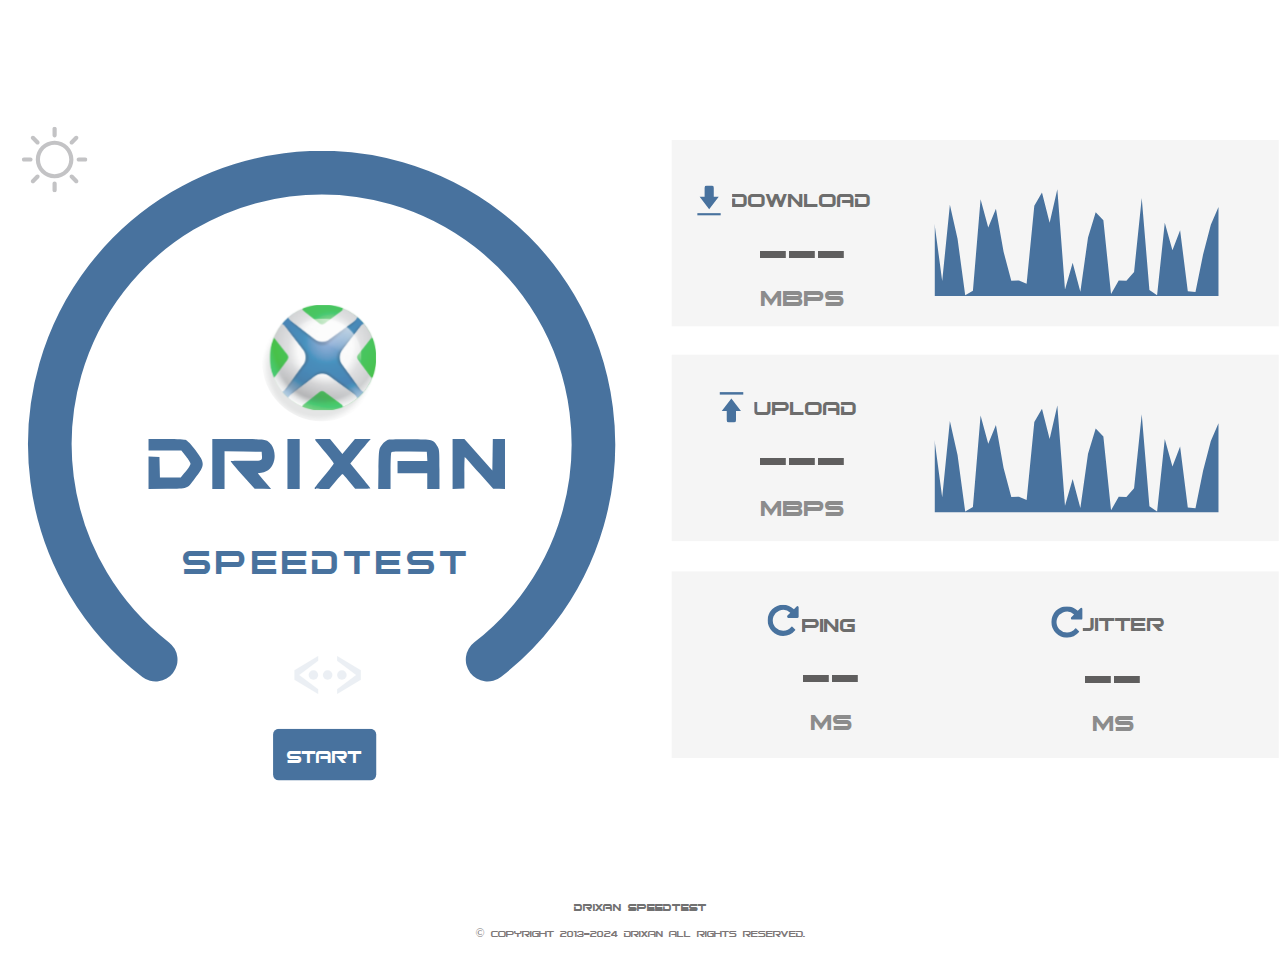
==== index.html @ fe46465d "first commit" ====
<!DOCTYPE html>
<html lang="en">
<head>
  <title>DRIXAN SpeedTest</title>
  <meta name="description"
    content="DRIXAN SpeedTest"/>
  <link href="assets/css/app.css" rel="stylesheet" type="text/css" />
  <script> window.matchMedia&&window.matchMedia("(prefers-color-scheme: dark)").matches&&(document.head.innerHTML+='<link id="darkmode" rel="stylesheet" href="assets/css/darkmode.css" type="text/css"/>');function getCookieValue(b,a){return(a=document.cookie.match("(^|;)\\s*"+b+"\\s*=\\s*([^;]+)"))?a.pop():""}if("light"===getCookieValue("mode")){var darkStyle=document.getElementById("darkmode");darkStyle&&darkStyle.parentNode.removeChild(darkStyle)}; </script>
  <meta charset="UTF-8">
  <meta name="viewport" content="width=device-width,initial-scale=1">
  <meta http-equiv="X-UA-Compatible" content="IE=edge">
  <meta property="og:image" content="assets/images/img.png" />
  <link rel='canonical' href='https://openspeedtest.com'/>
  <link rel="apple-touch-icon" sizes="180x180" href="assets/images/icons/apple-touch-icon.png">
  <link rel="icon" type="image/png" sizes="32x32" href="assets/images/icons/favicon-32x32.png">
  <link rel="icon" type="image/png" sizes="16x16" href="assets/images/icons/favicon-16x16.png">
  <link rel="manifest" href="assets/images/icons/site.webmanifest">
  <link rel="mask-icon" href="assets/images/icons/safari-pinned-tab.svg" color="#5bbad5">
  <link rel="shortcut icon" href="assets/images/icons/favicon.ico">
  <meta name="msapplication-TileColor" content="#ffc40d">
  <meta name="msapplication-config" content="assets/images/icons/browserconfig.xml">
  <meta name="theme-color" content="#ffffff">
</head>
<body>
  <script type="text/javascript">
/*
     Official Website : https://OpenSpeedTest.COM | Email: support@openspeedtest.com
     Developed by : Vishnu | https://Vishnu.Pro | Email : me@vishnu.pro 
            
     HTML5 Network Performance Estimation Tool -> [JS,XHR,SVG,HTML,CSS]
     Started in 2011 and Moved to OpenSpeedTest.COM, Dedicated Project/Domain Name in 2013.
     SpeedTest Script -> 2013 -> Beta | 2015 -> V1 | 2019 ->V2 | 2020 V2.1 | 2021 V2.12 | 2022 V2.5 & 2.5.3
     Self-Hosted OpenSpeedTest-Server (iFrame/Nginx) -> 2014. (Managed SelfHosted SpeedTesT Widget)
     OpenSpeedTest-Server (On-premises) (Fully SelfHosted Apps)
     [OpenSpeedTest-Server Docker Image] -> V1 2019 | V2 2020 | V2.1 2021 | V2.2 & 2.2.2 2022
     [Node.js/Electron JS  OpenSpeedTest-Server Desktop Apps] -> 2020 V1 | 2021 V2 & V2.1 | 2.1.1 to 2.1.8 2022
     [Ionic Android and iOS OpenSpeedTest-Server Mobile Apps] V1.2 to 1.5 2022 

     Download Now -> https://go.openspeedtest.com/Server

     Like this Project? Please Donate NOW & Keep us Alive -> https://go.openspeedtest.com/Donate

     Speed Test by DRIXAN️ is Free and Open-Source Software (FOSS) with MIT License.
     Read full license terms @ http://go.openspeedtest.com/License

     If you have any Questions, ideas or Comments Please Send it via -> https://go.openspeedtest.com/SendMessage
*/

     // Add or Remove Server --> Automatically choose the one with the least latency
    var openSpeedTestServerList = [
        {"ServerName":"Home", "Download":"downloading", "Upload":"upload", "ServerIcon":"DefaultIcon"}
      ];
          
    // Send pings 'pingSamples' times to each Server URL.
        var pingSamples = 10;

    // 50% samples(Least)/length 1=100% 0.1 = 10%
        var jitterFinalSample = 0.5; 

    // Set a pingSample dynamically by passing "Ping" or "p" as a URL Parameter.
        var setPingSamples = true;

    // If Server has not responded within 5 Seconds for any requests we send ('pingSamples' times)
    // We will show Network Error. You can change the limit here.
    // In milliseconds, if you need to set 6 seconds. Change the value to 6000.
        var pingTimeOut = 5000; 

    // Set a PingTimeout dynamically by passing "Out" or "O" as a URL Parameter    
        var setPingTimeout = true;

    // GET or HEAD  // Other Methods may work. but why?
        var pingMethod = "GET";

    //Choose Download or Upload from the Server list. If you Prefer Download, change pingMethod to HEAD.
        var pingFile = "Upload";

    // The amount of garbage data sent to the server in Mb, 30 = 30Mb
        var ulDataSize = 30;

    // Don't touch it
        var ulDelay = 300;
        var dlDelay = 300;

    // Overhead Compensation factor, This is a browser-dependent test, Many Unknowns. Currently, 4%. That is within the margin of error.
        var upAdjust = 1.04;
        var dlAdjust = 1.04;

   // You can pass "Clean" or "C" as a URL Parameter and reset the Overhead Compensation factor to Zero or set any value between 0 and 4. 1 = 1% to 4 = 4% 
   // "clean" will not accept values above 4, so Compensation is limited to a maximum of 4%.
        var enableClean = true;

    // Minimum 12 Seconds is Expected. 
        var dlDuration = 12;
        var ulDuration = 12;

    // 6 is the common limit found on most browsers.
    // Choose  Number for parallel HTTP connections to Server | Default is 6 
        var dlThreads = 6;
        var ulThreads = 6;

    // Allow user to Change default limit of 6 parallel HTTP connections to Server  | Accept values above 1 and max 32
    // pass "XHR" or "X" as a URL Parameter
        var setHTTPReq = true;

    // Save Data to a Database
        var saveData = false;
        var saveDataURL = "//yourDatabase.Server.com:4500/save?data=";

    // Allow user to change the default 12 seconds test duration
    // Pass "Stress" or "S" as a URL Parameter.
        var stressTest = true;

    // Allow user to select and run one test at a time, download, upload, or ping
    // Pass "Test" or "T" as a URL Parameter.
        var selectTest = true;

    // Allow user to select a different server to run a test  
    // Pass "Host" or "H" ad a  URL Parameter.
    // Accept only valid HTTP URLs like "http://192.168.1.10:3000" or "https://yourHost.com"
        var selectServer = true;

    // Start a test Automatically without pressing the start button
    // You can Delay the test for 'n' seconds by passing any number as a value for Run Keyword. e.g.: "Run=10" or "R=10" to delay the test by 10 Seconds.
    // Pass "Run" or "R" as a URL Parameter to start a test instantly.
        var enableRun = true;

    // "Run" will not work if you are already using 'selectTest' "Test" or "T" Keyword.

 
function ostOnload() {
      console.log("OpenSpeedTest.com V2.5.4 Loaded!")
      console.log("Now Press the Start Button or HIT Enter.")
      console.log("The secret to living happy is giving happiness. Have a wonderful day.")
      
    }
  
  var openChannel = "dev";

  </script>

<!--
Speed Test by DRIXAN️ is Free and Open-Source Software with MIT License.

You can play with the CSS, HTML & SVG files to change the colors or add your support desk info to this page.
Also, you can add your company logo anywhere on this page. It's FOSS. You can do whatever you see fit.

If you like to make any other modification to this application or need a custom deployment for your organization, 
please get in touch with support@openspeedtest.com.
-->

  <div id="loading_app" class="spinner">
    <div class="bounce1"></div>
    <div class="bounce2"></div>
    <div class="bounce3"></div>
  </div>
  <object style="visibility:hidden" id="OpenSpeedTest-UI" data="assets/images/app.svg" type="image/svg+xml"></object>
 
  <div class="Credits">
    <a target="_blank">DRIXAN SpeedTest</a>
    <p style="font-size: 12px;">&copy; Copyright 2013-2024 DRIXAN All Rights Reserved.</p>
</div>
  
  <script src="assets/js/app-2.5.4.min.js"></script>
  <script src="assets/js/darkmode.js"></script>

</body>
</html>
---- assets/css/app.css ----
:root {
  --main-color: #003b78;
  --main-color-sec: #003b78;
}

/* roboto-regular - latin */
@font-face {
  font-family: "Roboto";
  font-style: normal;
  font-weight: 400;
  font-display: swap;
  src: url("..fonts/roboto-v30-latin-regular.eot"); /* IE9 Compat Modes */
  src: local(""),
    url("../fonts/roboto-v30-latin-regular.eot?#iefix")
      format("embedded-opentype"),
    /* IE6-IE8 */ url("../fonts/roboto-v30-latin-regular.woff2")
      format("woff2"),
    /* Super Modern Browsers */
      url("../fonts/roboto-v30-latin-regular.woff") format("woff"),
    /* Modern Browsers */ url("../fonts/roboto-v30-latin-regular.ttf")
      format("truetype"),
    /* Safari, Android, iOS */
      url("../fonts/roboto-v30-latin-regular.svg#Roboto") format("svg"); /* Legacy iOS */
}
/* roboto-500 - latin */
@font-face {
  font-family: "Roboto";
  font-style: normal;
  font-weight: 500;
  font-display: swap;
  src: url("assets/fonts/roboto-v30-latin-500.eot"); /* IE9 Compat Modes */
  src: local(""),
    url("assets/fonts/roboto-v30-latin-500.eot?#iefix")
      format("embedded-opentype"),
    /* IE6-IE8 */ url("../fonts/roboto-v30-latin-500.woff2")
      format("woff2"),
    /* Super Modern Browsers */ url("../fonts/roboto-v30-latin-500.woff")
      format("woff"),
    /* Modern Browsers */ url("../fonts/roboto-v30-latin-500.ttf")
      format("truetype"),
    /* Safari, Android, iOS */
      url("../fonts/roboto-v30-latin-500.svg#Roboto") format("svg"); /* Legacy iOS */
}

@font-face {
  font-family: "Bitsumishi";
  font-style: normal;
  font-weight: 500;
  font-display: swap;
  src: url("assets/fonts/Bitsumishi.eot"); /* IE9 Compat Modes */
  src: local(""),
    url("assets/fonts/Bitsumishi.eot?#iefix")
      format("embedded-opentype"),
    /* IE6-IE8 */ url("../fonts/Bitsumishi.woff2")
      format("woff2"),
    /* Super Modern Browsers */ url("../fonts/Bitsumishi.woff")
      format("woff"),
    /* Modern Browsers */ url("../fonts/Bitsumishi.ttf")
      format("truetype"),
    /* Safari, Android, iOS */
      url("../fonts/Bitsumishi.svg#Bitsumishi") format("svg"); /* Legacy iOS */
}

body {
  margin: 0px;
  padding: 0px;
  display: block;
}

::-webkit-scrollbar {
  display: none;
}
html {
  -ms-overflow-style: none; 
  scrollbar-width: none;
}
 
.Credits {
color: rgb(125 119 119);
text-align: center;
font-size:14px;
font-family: Bitsumishi;
font-weight: 500;
} 
.Credits a {
  text-decoration: none;
  color: rgb(113, 113, 113);
}
.Credits a:hover {
color: var(--main-color);
}

.ConnectError {
  display: none;

}

.openSpeedtestApp {
 
  height: 100vh;
  width: 100vw;
  display: none;
  overflow: hidden;
}
.main-Gaugebg {
  fill: none;
  stroke: rgb(231, 231, 232);
  stroke-linecap: round;
  stroke-linejoin: round;
  stroke-width: 22px;
  stroke-dasharray: 681;
}
.main-GaugeBlue {
  fill: none;
  stroke: var(--main-color);
  stroke-linecap: round;
  stroke-linejoin: round;
  stroke-width: 22px;
  stroke-dasharray: 681;
  stroke-opacity: 0;
}
.main-GaugeWhite {
  fill: none;
  stroke: rgb(255, 255, 255);
  stroke-linecap: round;
  stroke-linejoin: round;
  stroke-width: 15px;
  stroke-dasharray: 0, 681;
  stroke-dashoffset: 1;
  stroke-opacity: 0;
}
.oDo-Meter {
  font-size: 16.633283615112305px;
  fill: gray;
  font-family: Bitsumishi;
  font-weight: 500;
}
.oDoLive-Speed {
  font-size: 28px;
  fill: #201e1e;
  font-family: Bitsumishi;
  font-weight: 500;
  text-anchor: middle;
}

.oDoLive-Status {
  font-size: 10px;
  fill: #d2d1d2;
  font-family: Bitsumishi;
  font-weight: 500;
  text-anchor: middle;
}
.uiBg {
  fill: #d2d1d2;
}
.progressbg {
  stroke: rgb(231, 231, 232);
  stroke-width: 8px;
  stroke-linecap: round;
  stroke-linejoin: round;
  stroke-dasharray: 400;
  stroke-dashoffset: 0;
}
.Cards {
  fill: #f2f2f2;
}
.Symbol {
  fill: var(--main-color);
}
.rtext {
  font-size: 12px;
  fill: #333;
  font-family: Bitsumishi;
  font-weight: 500;
}
.rtextnum {
  font-size: 23px;
  fill: #201e1e;
  font-family: Bitsumishi;
  font-weight: 500;
  text-anchor: middle;
}
.rtextmbms {
  font-size: 12px;
  fill: #5f5f5f;
  font-family: Bitsumishi;
  font-weight: 500;
  text-anchor: middle;
}
.rtextmbmsMob {
  font-size: 9px;
  fill: #5f5f5f;
  font-family: Bitsumishi;
  font-weight: 500;
  text-anchor: middle;
}
.jitter-Mob {
  font-size: 9px;
  fill: #201e1e;
  font-family: Bitsumishi;
  font-weight: 700;
  text-anchor: middle;
}
.startButton {
  fill: var(--main-color);
  -webkit-tap-highlight-color: rgba(0, 0, 0, 0);
  -webkit-tap-highlight-color: transparent;
  cursor: pointer;
  pointer-events: visible;
}
.buttonTxt {
  font-size: 40px;
  fill: #ffffff;
  font-family: Bitsumishi;
  font-weight: 500;
  text-anchor: middle;
}

.intro-Progress {
  stroke: var(--main-color);
  stroke-width: 8px;
  stroke-linecap: round;
  stroke-linejoin: round;
  stroke-dasharray: 400;
  stroke-dashoffset: 0;
}
.progressElmstart {
  stroke: var(--main-color);
  stroke-width: 8px;
  stroke-linecap: round;
  stroke-linejoin: round;
  stroke-dasharray: 400;
  stroke-dashoffset: 0;
  display: block;
}
.Startsettings {
  fill: var(--main-color);
  -webkit-tap-highlight-color: rgba(0, 0, 0, 0);
  -webkit-tap-highlight-color: transparent;
  cursor: pointer;
  pointer-events: visible;
  opacity: 0.1;
  transition: opacity 1s ease-in-out;
}
.Startsettings:hover {
  opacity: 1;
}

.progressbg {
  stroke: rgb(231, 231, 232);
  stroke-width: 8px;
  stroke-linecap: round;
  stroke-linejoin: round;
  stroke-dasharray: 400;
  stroke-dashoffset: 0;
}
.deskStart {
  fill: none;
  stroke: rgb(231, 231, 232);
  stroke-linecap: round;
  stroke-linejoin: round;
  stroke-width: 22px;
  stroke-dasharray: 681;
  stroke: var(--main-color);
}
#UI-Desk {
  display: none;
}
#UI-Mob {
  display: none;
}
.oDoTop-Speed {
  font-size: 16.96px;
  fill: gray;
  font-family: Bitsumishi;
  font-weight: 500;
  text-anchor: end;
}
#upSymbolDesk {
  fill: var(--main-color);
  display: none;
}
#downSymbolDesk {
  fill: var(--main-color);
  display: none;
}
#upSymbolMob {
  fill: var(--main-color);
  display: none;
}
#downSymbolMob {
  fill: var(--main-color);
  display: none;
}
#graphc1 {
  fill: var(--main-color);
}
#graphc2 {
  fill: var(--main-color);
}

#ipMob {
  font-size: 15px;
  fill: #201e1e;
  font-family: Bitsumishi;
  font-weight: 500;
  text-anchor: middle;
  display: none;
}
#ipDesk {
  font-size: 15px;
  fill: #201e1e;
  font-family: Bitsumishi;
  font-weight: 500;
  text-anchor: middle;
  display: none;
}

.spinner {
  position: absolute;
  z-index: 999;
  top: 50vh;
  left: 50vw;
  text-align: center;
}

.spinner > div {
  width: 20px;
  height: 20px;
  background-color: var(--main-color);

  border-radius: 100%;
  display: inline-block;
  -webkit-animation: sk-bouncedelay 1.4s infinite ease-in-out both;
  animation: sk-bouncedelay 1.4s infinite ease-in-out both;
}

.spinner .bounce1 {
  -webkit-animation-delay: -0.32s;
  animation-delay: -0.32s;
}

.spinner .bounce2 {
  -webkit-animation-delay: -0.16s;
  animation-delay: -0.16s;
}

@-webkit-keyframes sk-bouncedelay {
  0%,
  80%,
  100% {
    -webkit-transform: scale(0);
  }
  40% {
    -webkit-transform: scale(1);
  }
}

@keyframes sk-bouncedelay {
  0%,
  80%,
  100% {
    -webkit-transform: scale(0);
    transform: scale(0);
  }
  40% {
    -webkit-transform: scale(1);
    transform: scale(1);
  }
}

.darkmode {
  margin-bottom: -15px;
  fill: #75757a99;
  padding-top: 16px;
  display: none;
  cursor: pointer;
  margin-right: 30px;
}
#daymode {
  margin-right: 40px;
}
.darkmode:hover {
  fill: #000000;
}

.Mobile,
.Desktop {
  visibility: hidden;
  width: 100vw;
  height: 100vh;
}

@media only screen and (orientation: landscape) {
  .Mobile {
    visibility: hidden;
  }
  .Desktop {
    visibility: visible;
  }
}

@media only screen and (orientation: portrait) {
  .spinner {
    top: 42vh;
    left: 42vw;
  }
  .Mobile {
    visibility: visible;
  }
  .Desktop {
    visibility: hidden;
  }
}
@media only screen and (max-width: 300px) {
  .Credits{
    display: none;
  }
}
---- assets/css/darkmode.css ----
:root {
  --main-color: #1f8a02;  
  --main-color-sec: #b8b8b8;
}

body {
  background-color: #181818;
}
#ipDesk {
  fill: aliceblue;
}

.oDoLive-Speed {
  fill: #ffffff;
}
.oDoLive-Status {
  fill: aliceblue;
}
#ipMob {
  fill: aliceblue;
}
.rtextnum {
  fill: #ffffff;
}
.rtextmbms {
  fill: #ffffff;
}
.rtext {
  fill: #ffffff;
}
.Cards {
  fill: #000000;
}

.main-Gaugebg {
  stroke: #000000;
}
.uiBg {
  fill: #000000;
}
.progressbg {
  stroke: #202020;
}
.jitter-Mob {
  fill: #ffffff;
}

.ConnectError {
  fill: #ffffff;
}

.Symbol {
  fill: var(--main-color);
}

.startButton {
  fill: var(--main-color);
}

.Startsettings {
  fill: var(--main-color);
}

.deskStart {
  stroke: var(--main-color);
}

#graphc1 {
  fill: var(--main-color);
}
#graphc2 {
  fill: var(--main-color);
}
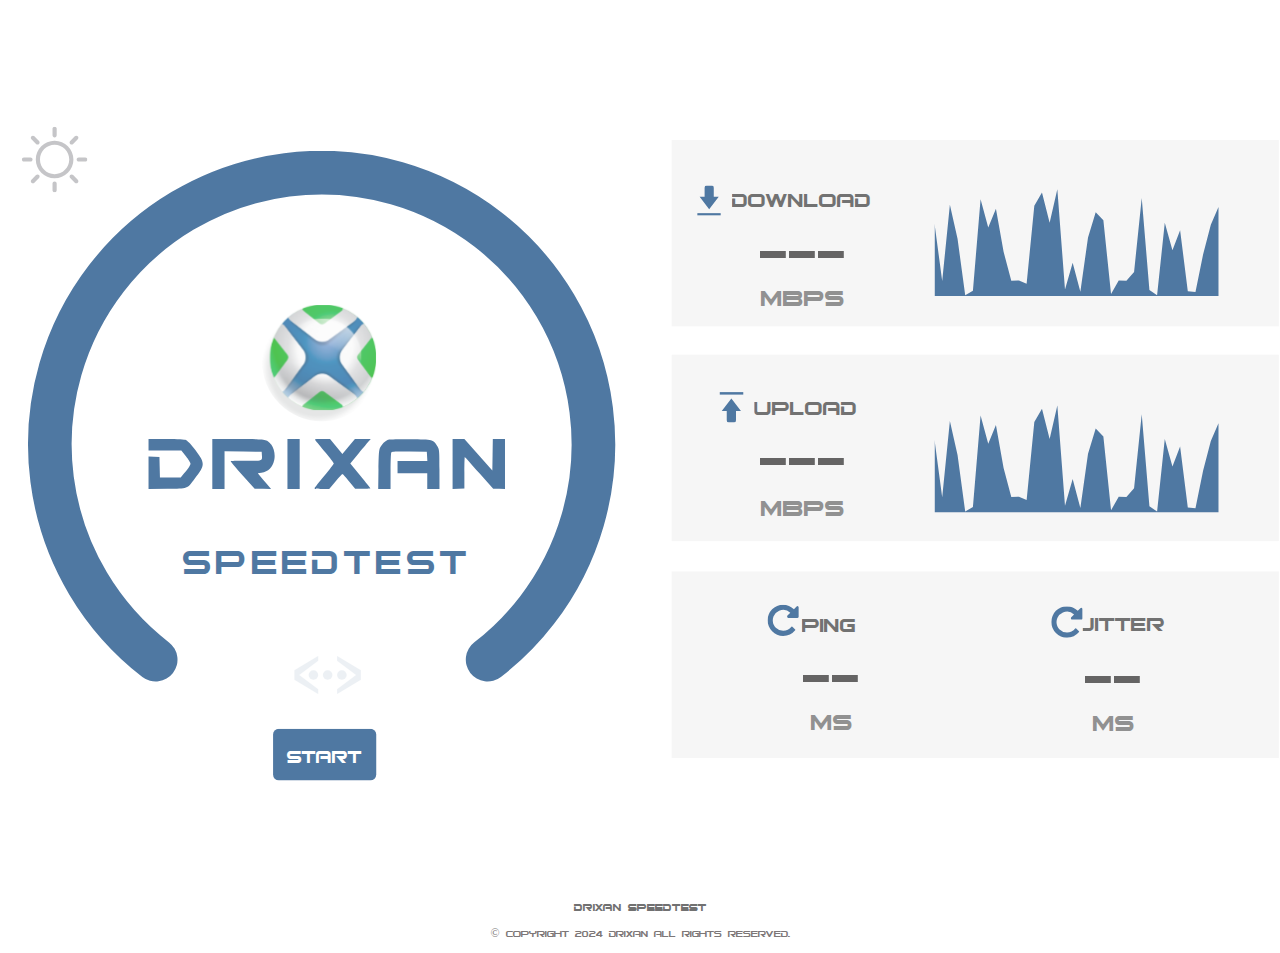
==== commit 8240cad9: "[fix] ajustes de referencia" ====
--- a/index.html
+++ b/index.html
@@ -23,30 +23,6 @@
 </head>
 <body>
   <script type="text/javascript">
-/*
-     Official Website : https://OpenSpeedTest.COM | Email: support@openspeedtest.com
-     Developed by : Vishnu | https://Vishnu.Pro | Email : me@vishnu.pro 
-            
-     HTML5 Network Performance Estimation Tool -> [JS,XHR,SVG,HTML,CSS]
-     Started in 2011 and Moved to OpenSpeedTest.COM, Dedicated Project/Domain Name in 2013.
-     SpeedTest Script -> 2013 -> Beta | 2015 -> V1 | 2019 ->V2 | 2020 V2.1 | 2021 V2.12 | 2022 V2.5 & 2.5.3
-     Self-Hosted OpenSpeedTest-Server (iFrame/Nginx) -> 2014. (Managed SelfHosted SpeedTesT Widget)
-     OpenSpeedTest-Server (On-premises) (Fully SelfHosted Apps)
-     [OpenSpeedTest-Server Docker Image] -> V1 2019 | V2 2020 | V2.1 2021 | V2.2 & 2.2.2 2022
-     [Node.js/Electron JS  OpenSpeedTest-Server Desktop Apps] -> 2020 V1 | 2021 V2 & V2.1 | 2.1.1 to 2.1.8 2022
-     [Ionic Android and iOS OpenSpeedTest-Server Mobile Apps] V1.2 to 1.5 2022 
-
-     Download Now -> https://go.openspeedtest.com/Server
-
-     Like this Project? Please Donate NOW & Keep us Alive -> https://go.openspeedtest.com/Donate
-
-     Speed Test by DRIXAN️ is Free and Open-Source Software (FOSS) with MIT License.
-     Read full license terms @ http://go.openspeedtest.com/License
-
-     If you have any Questions, ideas or Comments Please Send it via -> https://go.openspeedtest.com/SendMessage
-*/
-
-     // Add or Remove Server --> Automatically choose the one with the least latency
     var openSpeedTestServerList = [
         {"ServerName":"Home", "Download":"downloading", "Upload":"upload", "ServerIcon":"DefaultIcon"}
       ];
@@ -138,16 +114,6 @@
 
   </script>
 
-<!--
-Speed Test by DRIXAN️ is Free and Open-Source Software with MIT License.
-
-You can play with the CSS, HTML & SVG files to change the colors or add your support desk info to this page.
-Also, you can add your company logo anywhere on this page. It's FOSS. You can do whatever you see fit.
-
-If you like to make any other modification to this application or need a custom deployment for your organization, 
-please get in touch with support@openspeedtest.com.
--->
-
   <div id="loading_app" class="spinner">
     <div class="bounce1"></div>
     <div class="bounce2"></div>
@@ -157,7 +123,7 @@
  
   <div class="Credits">
     <a target="_blank">DRIXAN SpeedTest</a>
-    <p style="font-size: 12px;">&copy; Copyright 2013-2024 DRIXAN All Rights Reserved.</p>
+    <p style="font-size: 12px;">&copy; Copyright 2024 DRIXAN All Rights Reserved.</p>
 </div>
   
   <script src="assets/js/app-2.5.4.min.js"></script>
--- a/assets/css/app.css
+++ b/assets/css/app.css
@@ -198,7 +198,7 @@
   font-size: 9px;
   fill: #201e1e;
   font-family: Bitsumishi;
-  font-weight: 700;
+  font-weight: 500;
   text-anchor: middle;
 }
 .startButton {
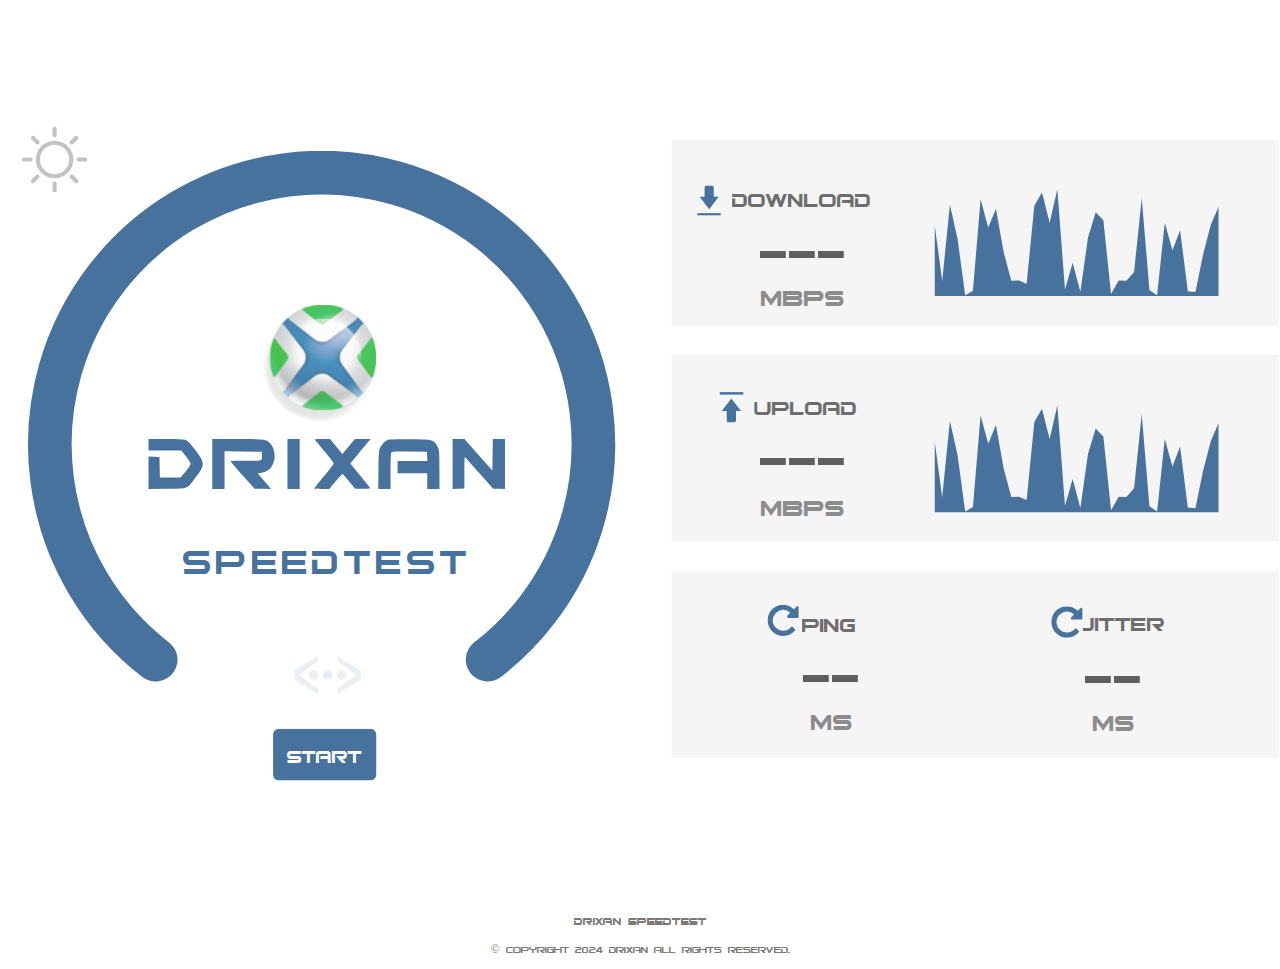
==== commit 79f01c46: "[fix] ajuste links externos" ====
--- a/index.html
+++ b/index.html
@@ -122,7 +122,7 @@
   <object style="visibility:hidden" id="OpenSpeedTest-UI" data="assets/images/app.svg" type="image/svg+xml"></object>
  
   <div class="Credits">
-    <a target="_blank">DRIXAN SpeedTest</a>
+    <p>DRIXAN SpeedTest</p>
     <p style="font-size: 12px;">&copy; Copyright 2024 DRIXAN All Rights Reserved.</p>
 </div>
   
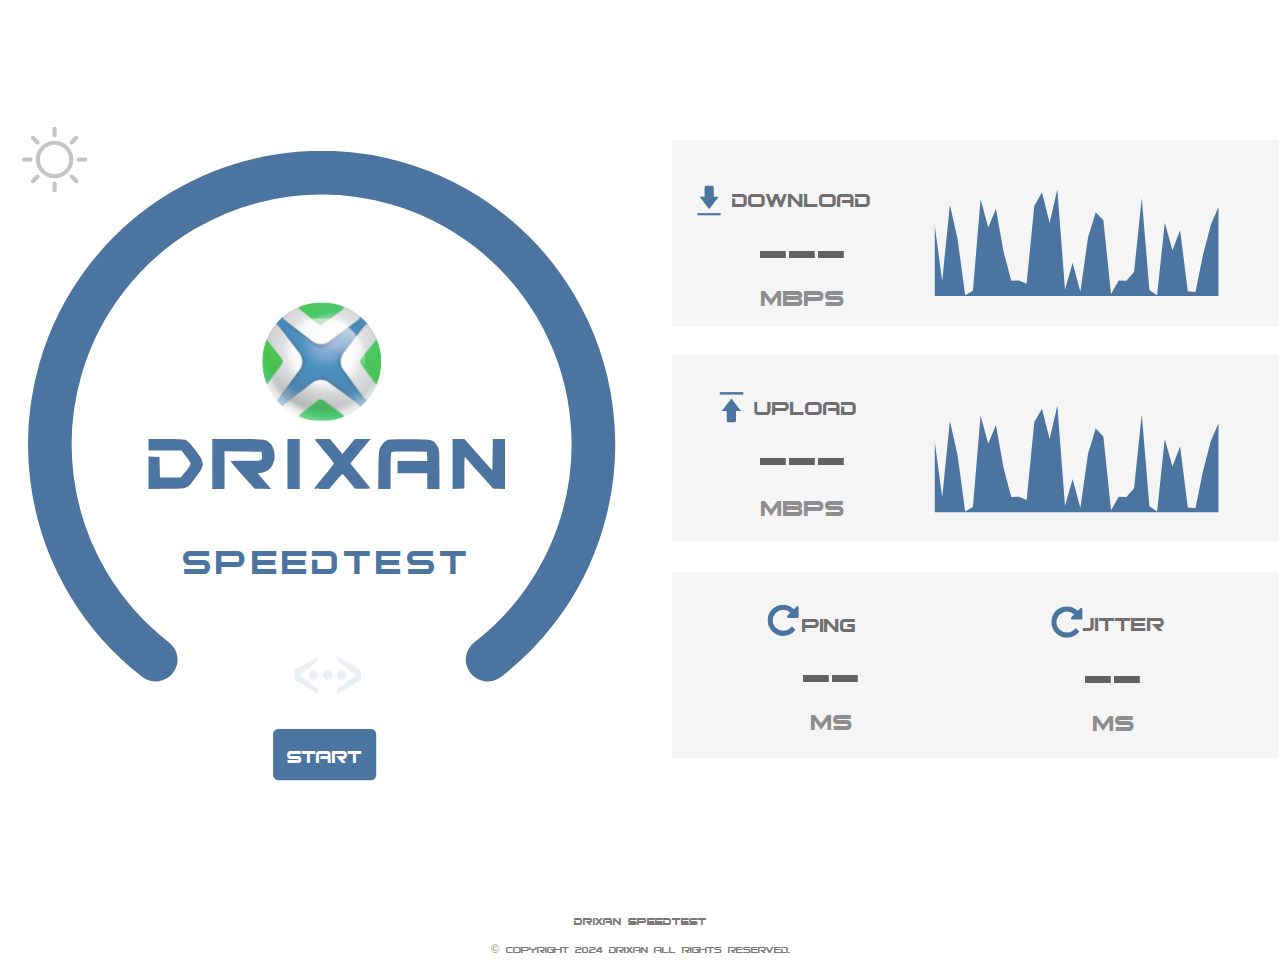
==== commit f30ff38a: "ajuste logo" ====
--- a/index.html
+++ b/index.html
@@ -126,7 +126,7 @@
     <p style="font-size: 12px;">&copy; Copyright 2024 DRIXAN All Rights Reserved.</p>
 </div>
   
-  <script src="assets/js/app-2.5.4.min.js"></script>
+  <script src="assets/js/app-2.5.4.js"></script>
   <script src="assets/js/darkmode.js"></script>
 
 </body>
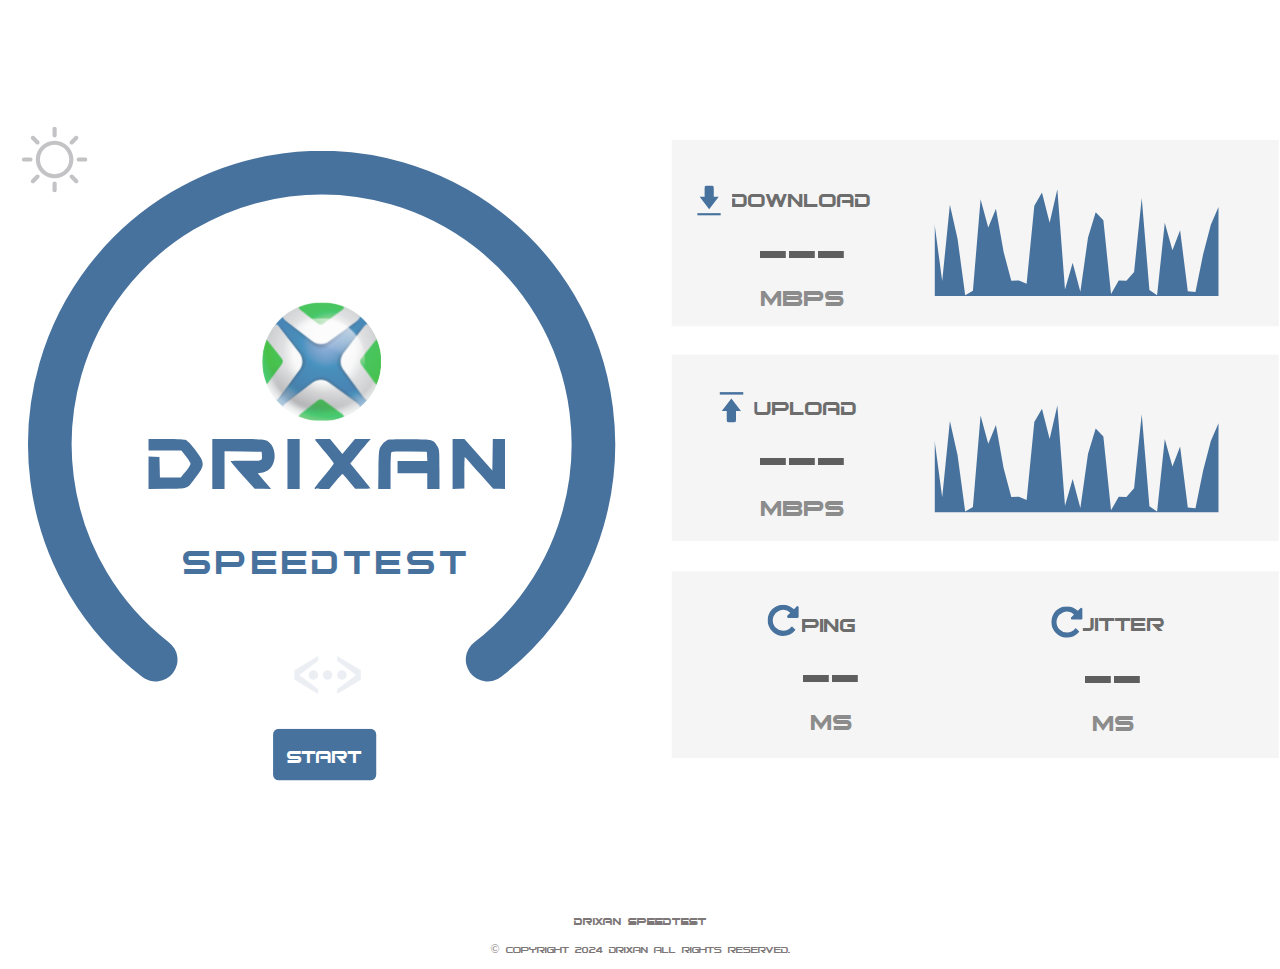
==== commit 85a915af: "[feat] botão de restart" ====
--- a/index.html
+++ b/index.html
@@ -126,7 +126,7 @@
     <p style="font-size: 12px;">&copy; Copyright 2024 DRIXAN All Rights Reserved.</p>
 </div>
   
-  <script src="assets/js/app-2.5.4.js"></script>
+  <script src="assets/js/app-2.5.4.min.js"></script>
   <script src="assets/js/darkmode.js"></script>
 
 </body>
--- a/assets/css/app.css
+++ b/assets/css/app.css
@@ -276,6 +276,12 @@
   font-weight: 500;
   text-anchor: end;
 }
+#logoSymbolMob {
+  display: none;
+}
+#logoSymbolDesk {
+  display: none;
+}
 #upSymbolDesk {
   fill: var(--main-color);
   display: none;
@@ -297,6 +303,12 @@
 }
 #graphc2 {
   fill: var(--main-color);
+}
+#restartButtonDesk {
+  display: none;
+}
+#restartButtonMob {
+  display: none;
 }
 
 #ipMob {
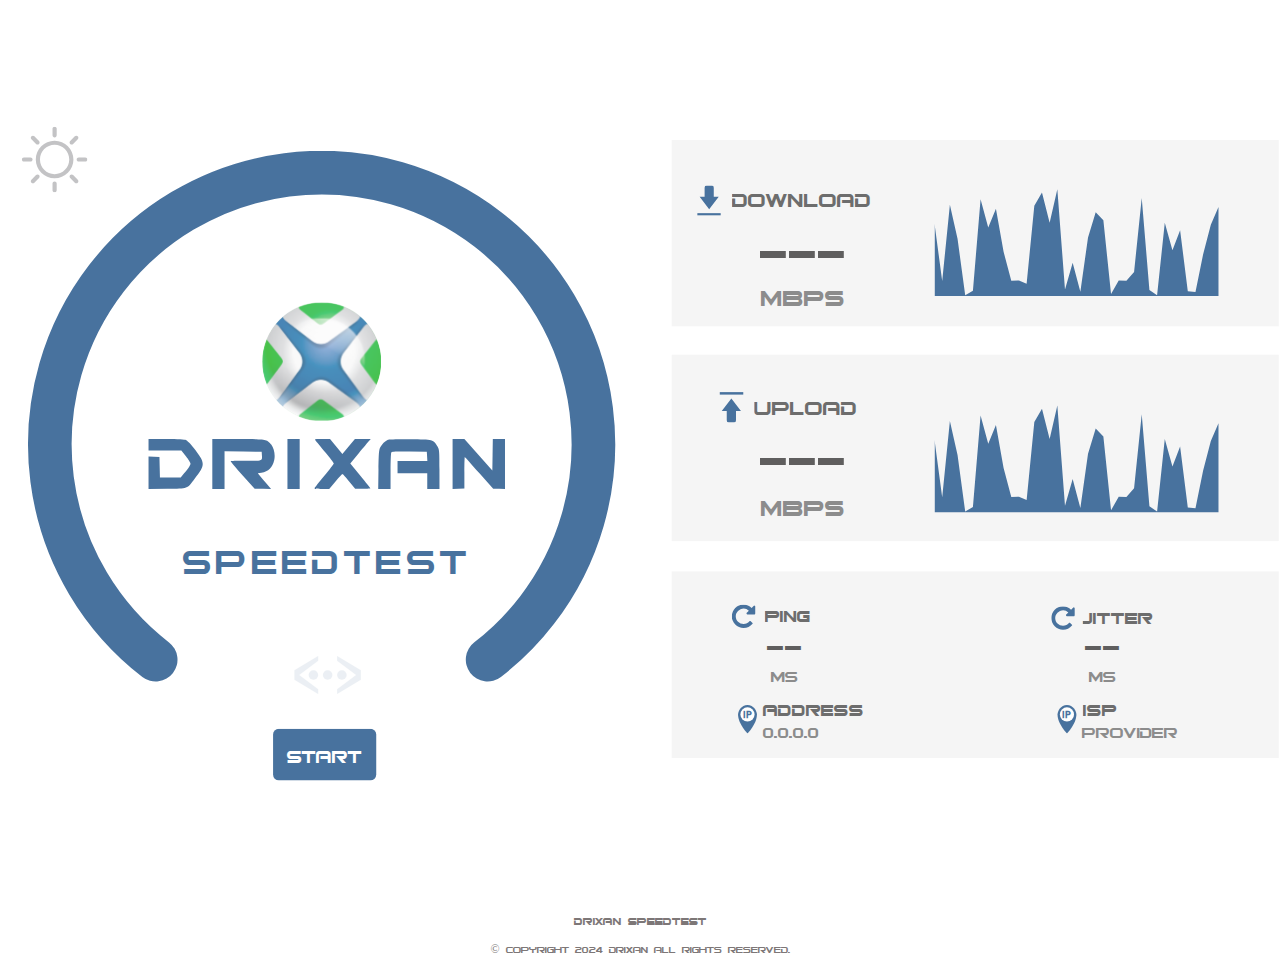
==== commit c6e13e6a: "ajustes visuais e visualização do ip e isp na tela" ====
--- a/index.html
+++ b/index.html
@@ -126,7 +126,7 @@
     <p style="font-size: 12px;">&copy; Copyright 2024 DRIXAN All Rights Reserved.</p>
 </div>
   
-  <script src="assets/js/app-2.5.4.min.js"></script>
+  <script src="assets/js/app-2.5.4.js"></script>
   <script src="assets/js/darkmode.js"></script>
 
 </body>
--- a/assets/css/app.css
+++ b/assets/css/app.css
@@ -143,6 +143,10 @@
   text-anchor: middle;
 }
 
+.done-speed {
+  fill: var(--main-color) !important;
+}
+
 .oDoLive-Status {
   font-size: 10px;
   fill: #d2d1d2;
@@ -173,6 +177,12 @@
   font-family: Bitsumishi;
   font-weight: 500;
 }
+.rtext-bottom {
+  font-size: 10px;
+  fill: #333;
+  font-family: Bitsumishi;
+  font-weight: 500;
+}
 .rtextnum {
   font-size: 23px;
   fill: #201e1e;
@@ -187,6 +197,27 @@
   font-weight: 500;
   text-anchor: middle;
 }
+.rtextnumbottom {
+  font-size: 14px;
+  fill: #201e1e;
+  font-family: Bitsumishi;
+  font-weight: 500;
+  text-anchor: middle;
+}
+.rtextnumisp {
+  font-size: 8px;
+  fill: #5f5f5f;
+  font-family: Bitsumishi;
+  font-weight: 500;
+  text-anchor: start;
+}
+.rtextmbmsbottom {
+  font-size: 8px;
+  fill: #5f5f5f;
+  font-family: Bitsumishi;
+  font-weight: 500;
+  text-anchor: middle;
+}
 .rtextmbmsMob {
   font-size: 9px;
   fill: #5f5f5f;
@@ -200,6 +231,13 @@
   font-family: Bitsumishi;
   font-weight: 500;
   text-anchor: middle;
+}
+.ip-Mob {
+  font-size: 7px;
+  fill: #201e1e;
+  font-family: Bitsumishi;
+  font-weight: 500;
+  text-anchor: start;
 }
 .startButton {
   fill: var(--main-color);
@@ -246,6 +284,10 @@
   opacity: 1;
 }
 
+.ip-font {
+  font-weight: 700;
+}
+
 .progressbg {
   stroke: rgb(231, 231, 232);
   stroke-width: 8px;
